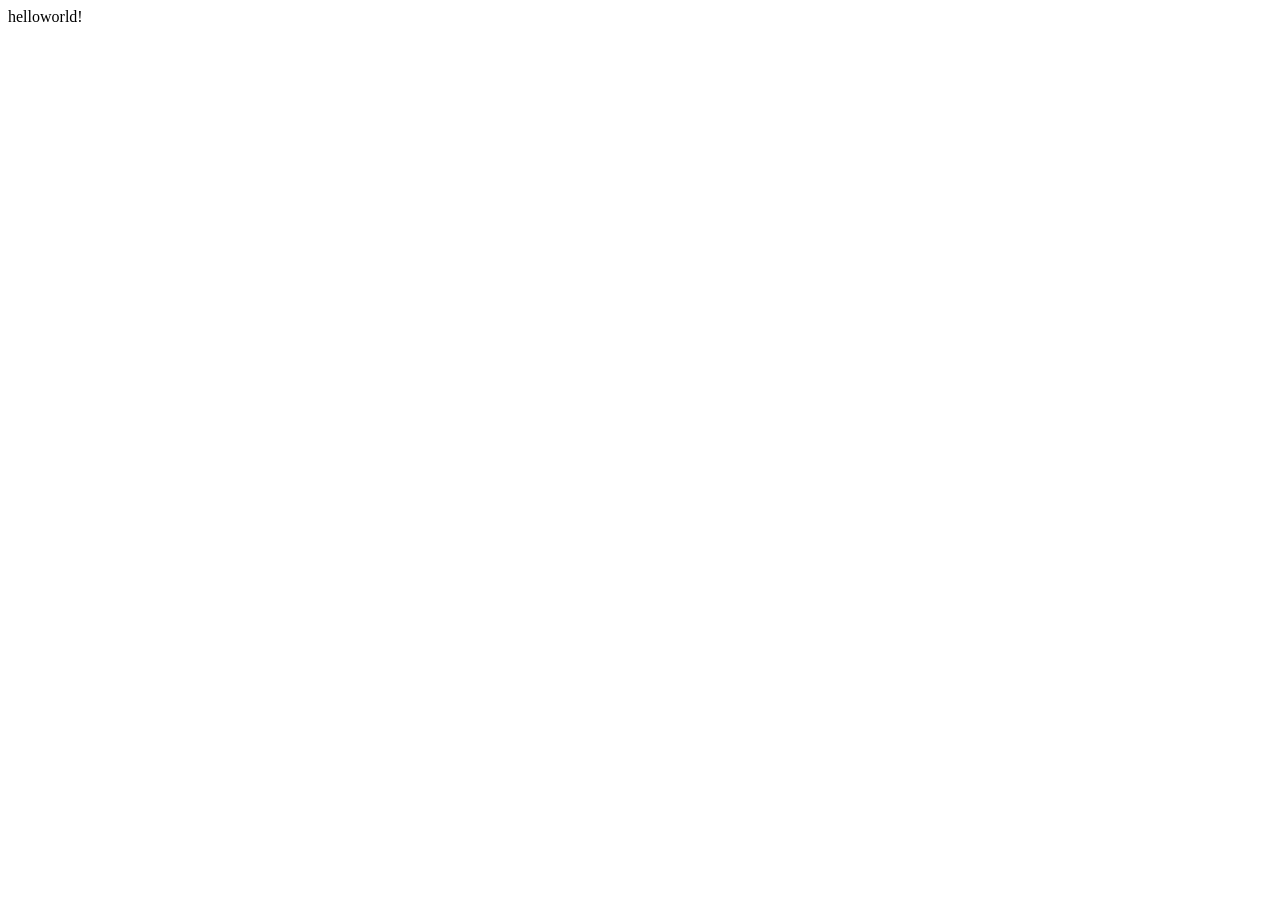
==== battle.html @ 8134440a "Add files via upload" ====
<html>

<body>

  <p> helloworld!</p>

 <script src="BattleCommon.js" ></script>
 <script src="BattleJoin.js" ></script>
 <script src="BattleOrder.js" ></script>
 <script src="script.js" ></script>

</body>
</html>
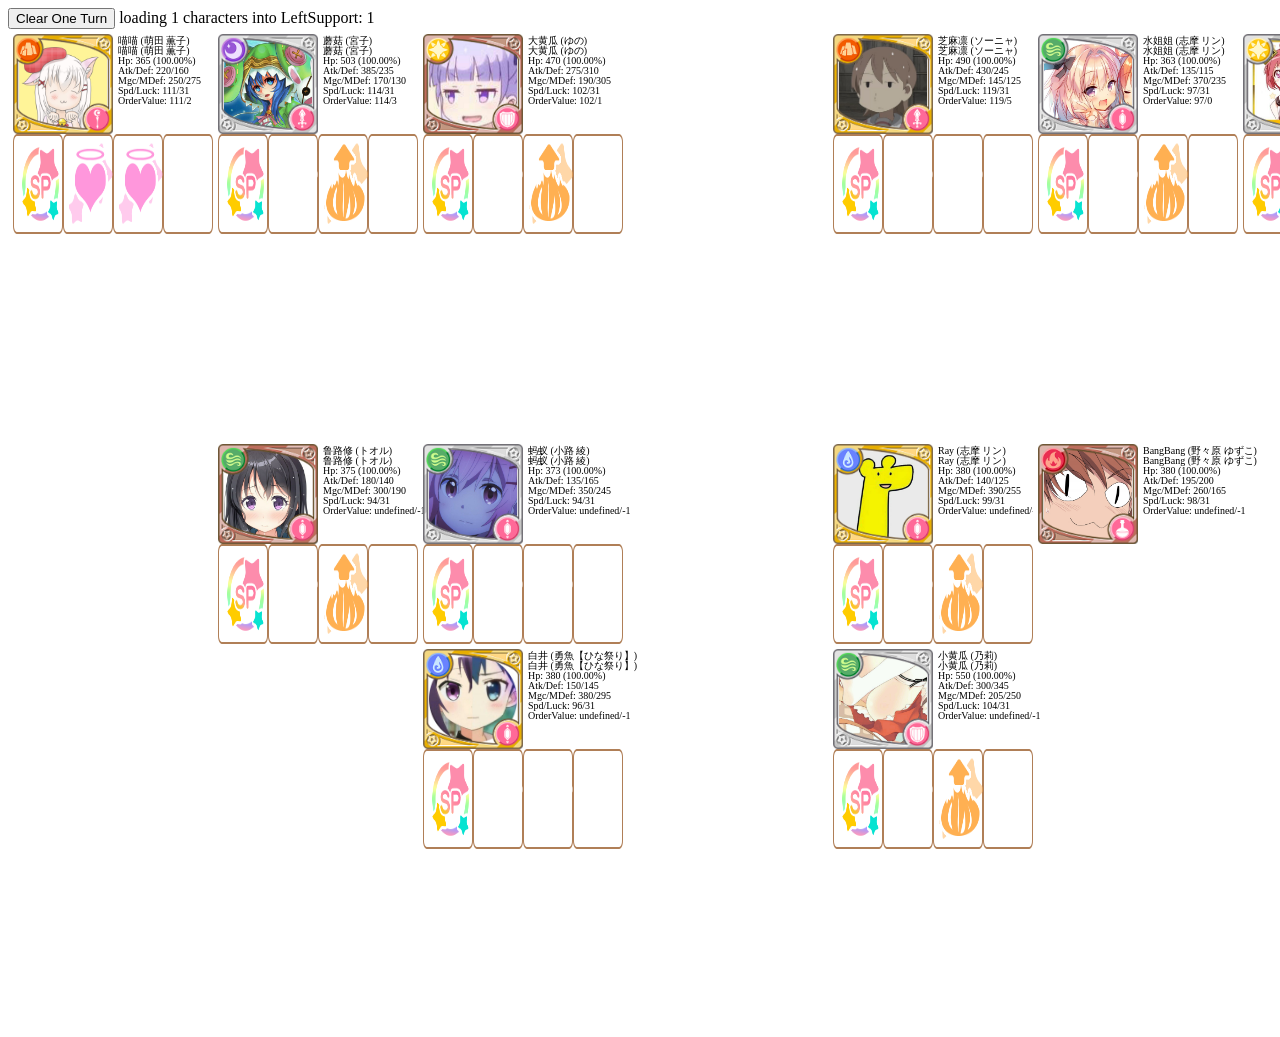
==== commit edd6f610: "some gui" ====
--- a/battle.html
+++ b/battle.html
@@ -2,12 +2,18 @@
 
 <body>
 
-  <p> helloworld!</p>
 
- <script src="BattleCommon.js" ></script>
- <script src="BattleJoin.js" ></script>
- <script src="BattleOrder.js" ></script>
- <script src="script.js" ></script>
+<button onclick="onClearOneTurn()">Clear One Turn</button>
+<label id="Label">Hello</label>
+<canvas id="canvasDemo" height="1000" width="1600">
+Sorry, your browser does not support canvas.
+</canvas>
+
+ <script src="js/BattleCommon.js" ></script>
+ <script src="js/BattleJoin.js" ></script>
+ <script src="js/BattleOrder.js" ></script>
+ <script src="js/BattleCharacter.js" ></script>
+ <script src="js/script.js" ></script>
 
 </body>
 </html>
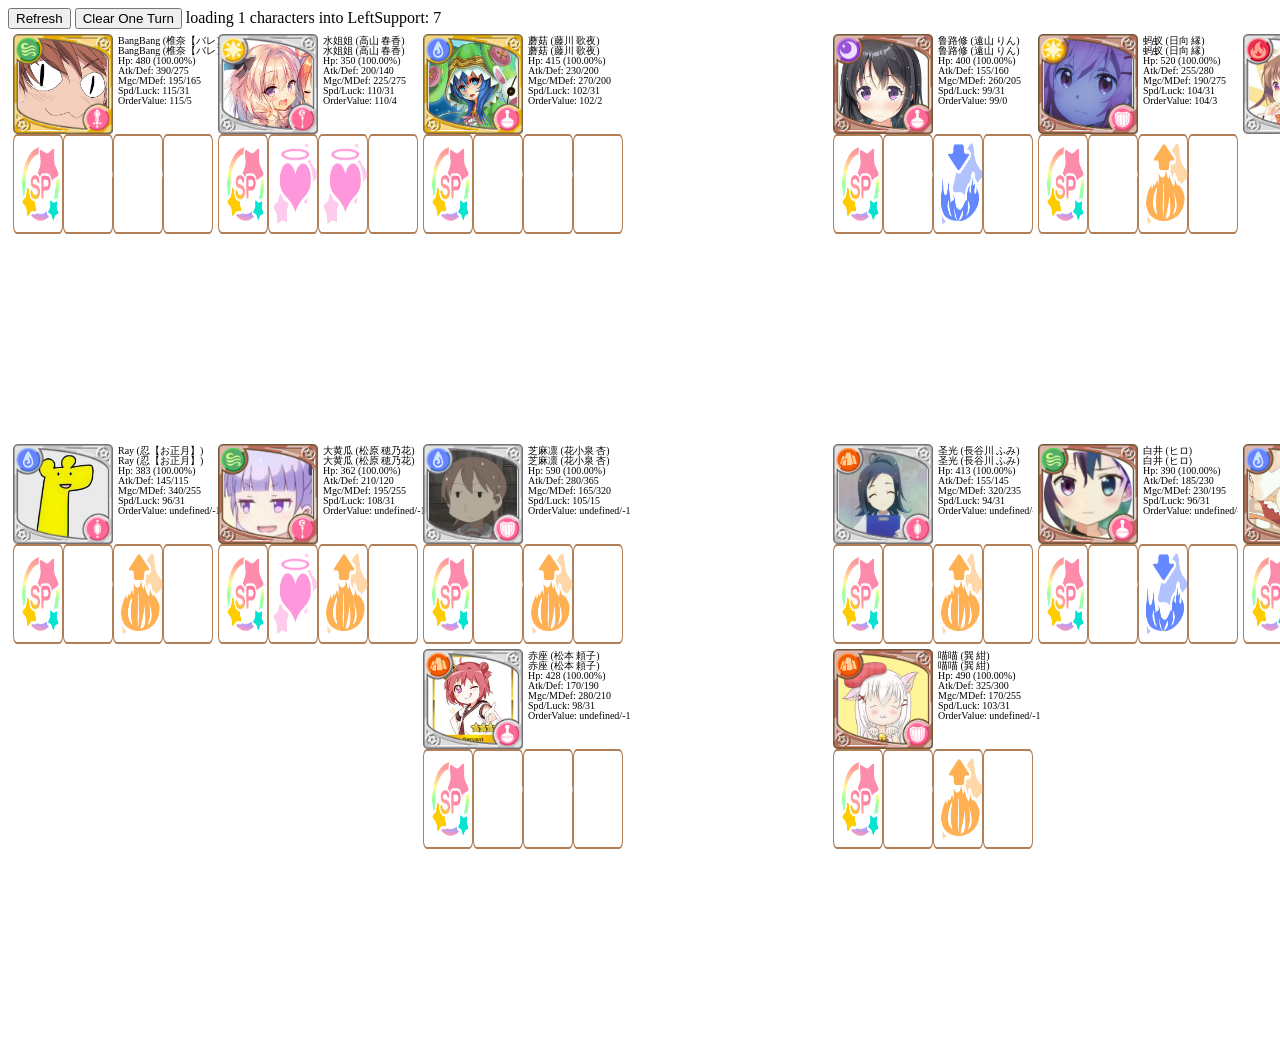
==== commit 2cf5a905: "Update battle.html" ====
--- a/battle.html
+++ b/battle.html
@@ -2,7 +2,7 @@
 
 <body>
 
-
+<button onclick="onSoftRefresh()">Refresh</button>
 <button onclick="onClearOneTurn()">Clear One Turn</button>
 <label id="Label">Hello</label>
 <canvas id="canvasDemo" height="1000" width="1600">
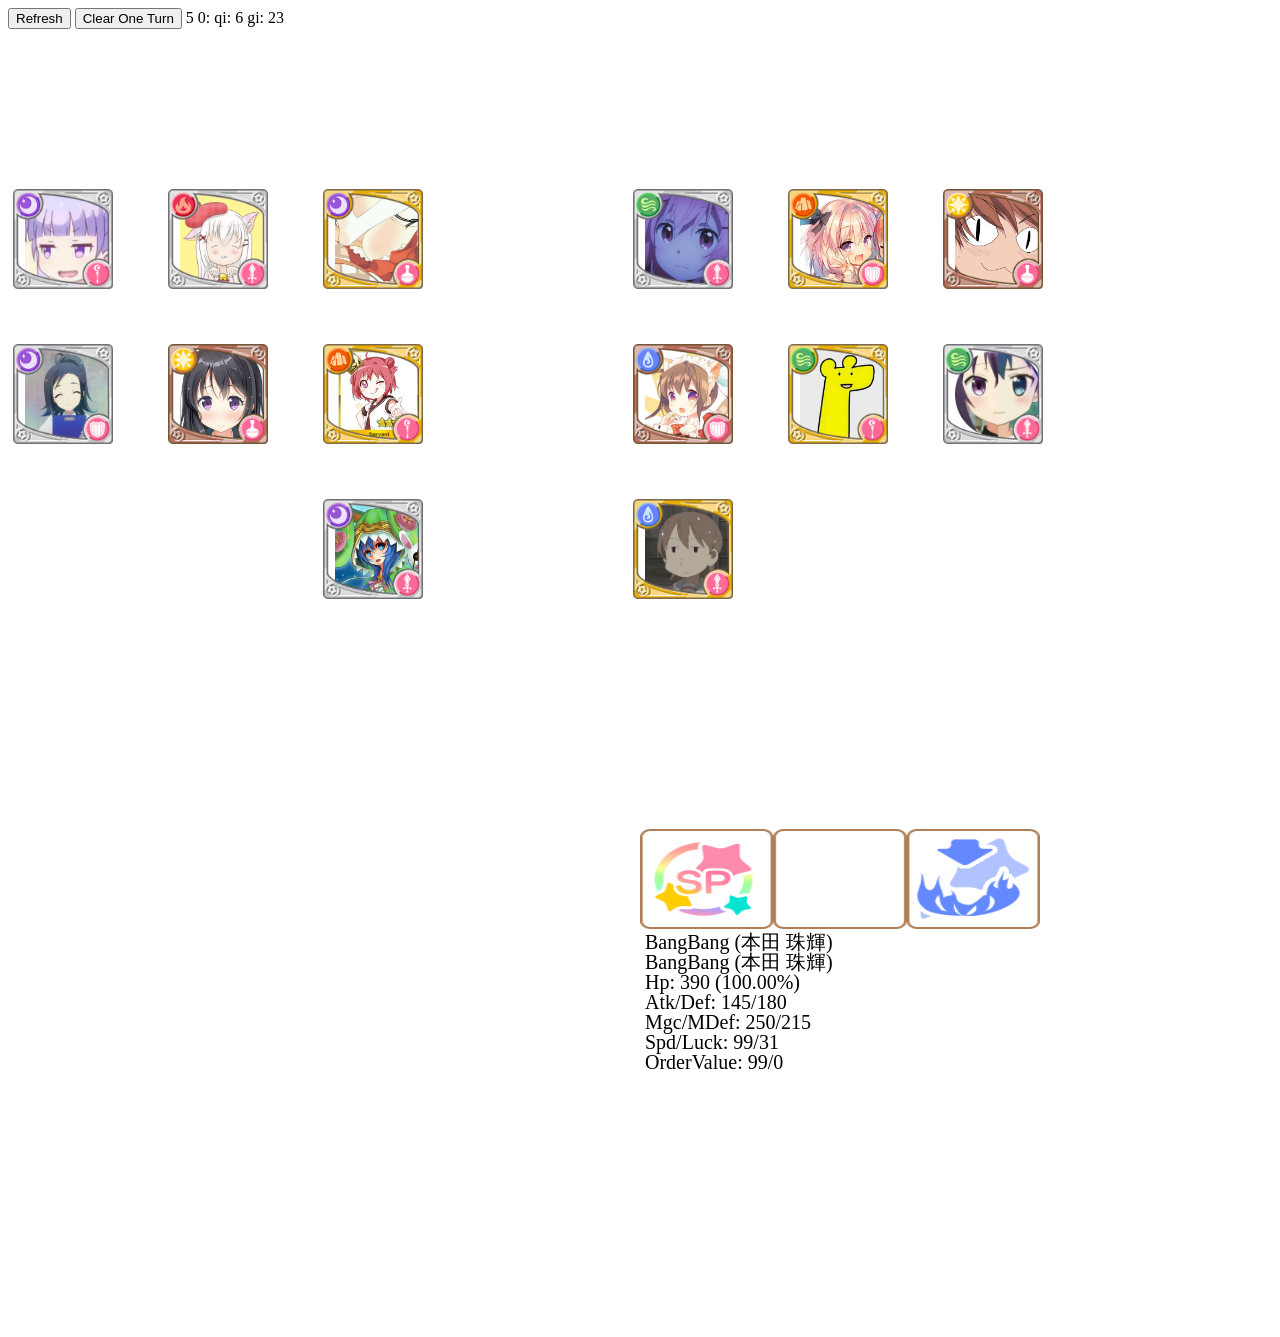
==== commit 6357c5f5: "Add files via upload" ====
--- a/battle.html
+++ b/battle.html
@@ -2,18 +2,58 @@
 
 <body>
 
-<button onclick="onSoftRefresh()">Refresh</button>
-<button onclick="onClearOneTurn()">Clear One Turn</button>
-<label id="Label">Hello</label>
-<canvas id="canvasDemo" height="1000" width="1600">
-Sorry, your browser does not support canvas.
-</canvas>
+
+<table width="100%" cellspacing="0" cellpadding="0" border="0">
+  <tr>
+    <td>
+      <button onclick="onSoftRefresh()">Refresh</button>
+      <button onclick="onClearOneTurn()">Clear One Turn</button>
+      <label id="Label">Hello</label>
+    </td>
+  </tr>
+  <tr>
+    <td colspan="2">
+      <canvas id="canvasMain" height="600" width="1200">
+	Sorry, your browser does not support canvas.
+      </canvas>
+    </td>
+  </tr>
+
+  <tr >
+    <td colspan="2">
+      <canvas id="canvasOrder" height="200" width="1200">
+	Sorry, your browser does not support canvas.
+      </canvas>
+    </td>
+  </tr>
+
+  <tr>
+    <td>
+      <canvas id="canvasInfo" height="500" width="600">
+	Sorry, your browser does not support canvas.
+      </canvas>
+    </td>
+
+    <td>
+      <canvas id="canvasAction" height="500" width="600">
+	Sorry, your browser does not support canvas.
+      </canvas>
+    </td>
+  </tr>
+
+
+</table>
+
+
 
  <script src="js/BattleCommon.js" ></script>
  <script src="js/BattleJoin.js" ></script>
  <script src="js/BattleOrder.js" ></script>
  <script src="js/BattleCharacter.js" ></script>
- <script src="js/script.js" ></script>
+ <script src="js/BattleAI.js" ></script>
+ <script src="js/BattleUI.js" ></script>
+ <script src="js/BattleSkillSolver.js" ></script>
+ <script src="js/BattleQuest.js" ></script>
 
 </body>
 </html>
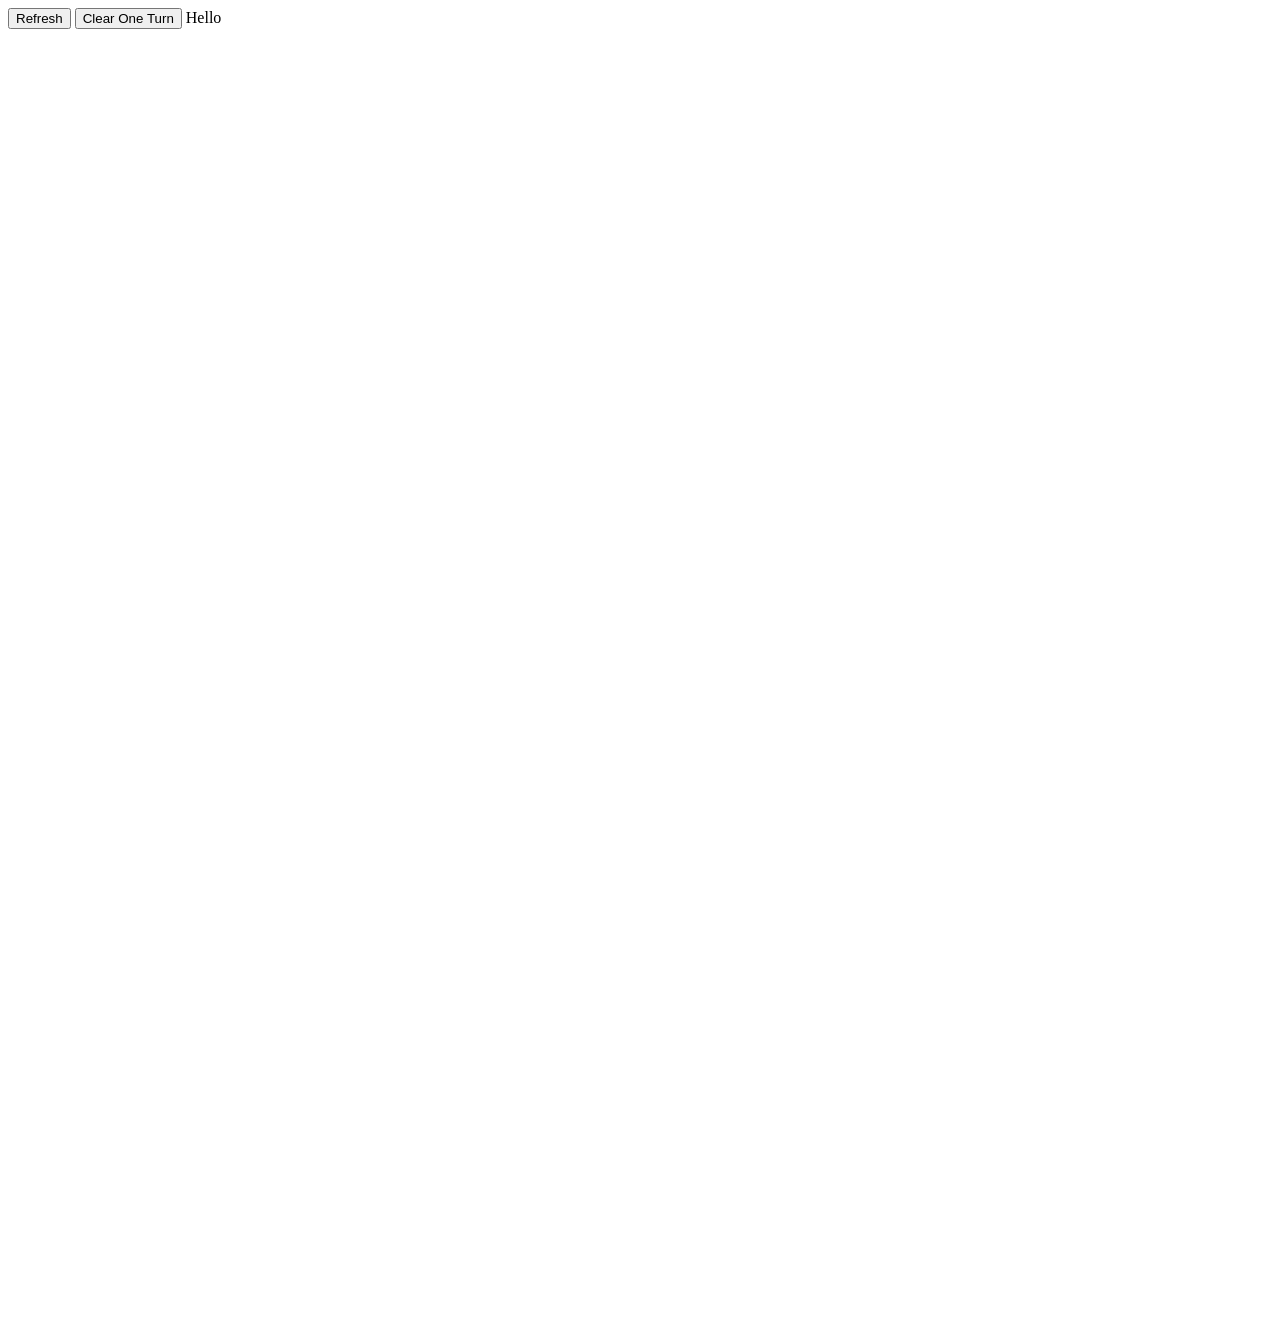
==== commit cd42c7a7: "oss" ====
--- a/battle.html
+++ b/battle.html
@@ -1,11 +1,18 @@
 <html>
+
+<style>
+table{
+    table-layout: fixed;
+    width: 1100px;
+}
+td    {width: 500px;}
+</style>  
 
 <body>
 
-
 <table width="100%" cellspacing="0" cellpadding="0" border="0">
   <tr>
-    <td>
+    <td colspan="2">
       <button onclick="onSoftRefresh()">Refresh</button>
       <button onclick="onClearOneTurn()">Clear One Turn</button>
       <label id="Label">Hello</label>
@@ -13,7 +20,7 @@
   </tr>
   <tr>
     <td colspan="2">
-      <canvas id="canvasMain" height="600" width="1200">
+      <canvas id="canvasMain" height="600" width="1100">
 	Sorry, your browser does not support canvas.
       </canvas>
     </td>
@@ -21,7 +28,7 @@
 
   <tr >
     <td colspan="2">
-      <canvas id="canvasOrder" height="200" width="1200">
+      <canvas id="canvasOrder" height="200" width="1100">
 	Sorry, your browser does not support canvas.
       </canvas>
     </td>
@@ -29,13 +36,13 @@
 
   <tr>
     <td>
-      <canvas id="canvasInfo" height="500" width="600">
+      <canvas id="canvasInfo" height="500" width="550">
 	Sorry, your browser does not support canvas.
       </canvas>
     </td>
 
     <td>
-      <canvas id="canvasAction" height="500" width="600">
+      <canvas id="canvasAction" height="500" width="550">
 	Sorry, your browser does not support canvas.
       </canvas>
     </td>
